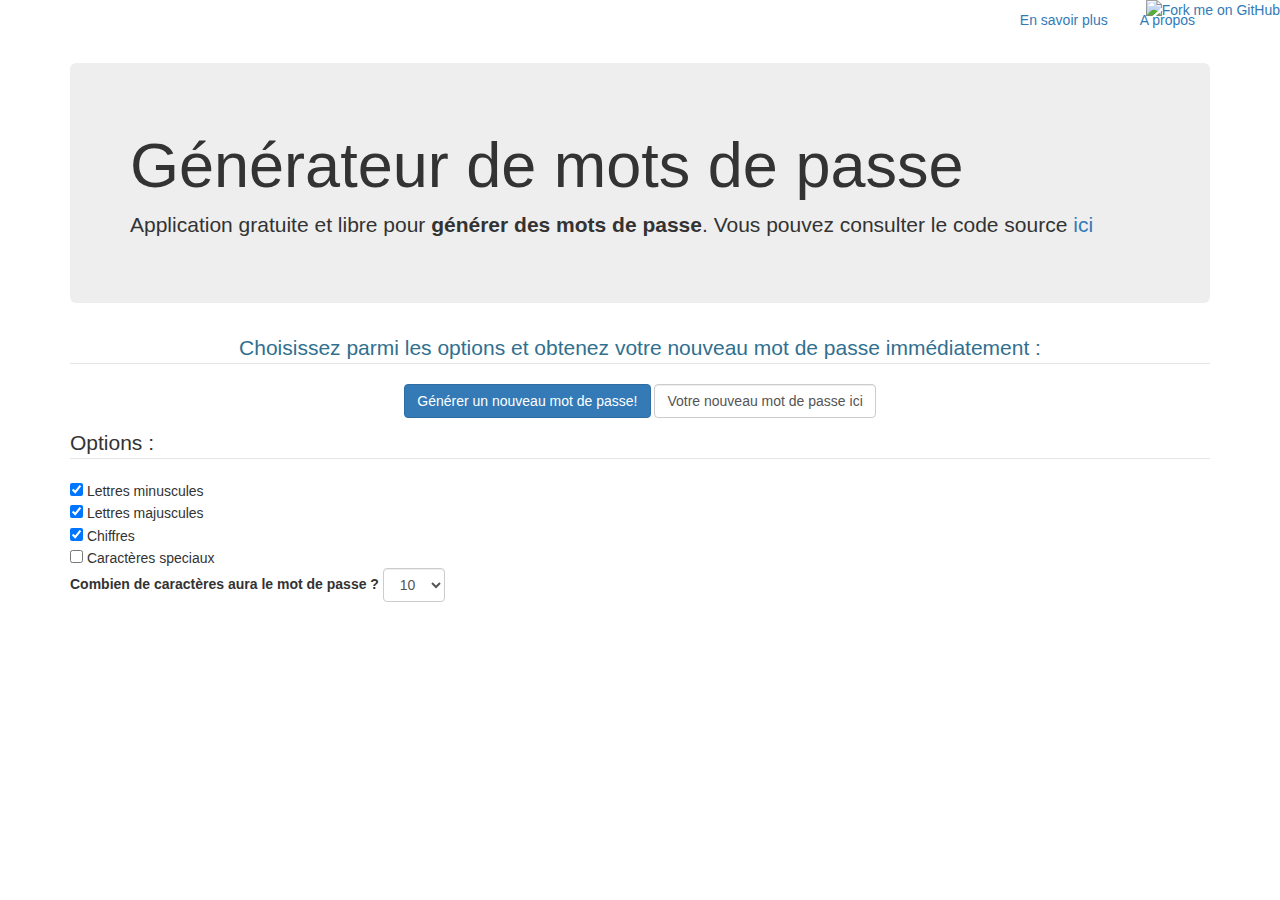
==== index.html @ 73ba018c "Modification de la fonction d'affichage" ====
<!DOCTYPE html>
<html lang="fr">
<head>
  <meta charset="utf-8">
  <meta http-equiv="X-UA-Compatible" content="IE=edge">
  <meta name="viewport" content="width=device-width, initial-scale=1">
  <title>Générateur de mots de passe | Password generator</title>
  <meta name="description" content="Générateur de mots de passe - password generator - Application pour générer simplement des nouveaux mots de passe.">

  <!-- Bootstrap CSS -->
  <link rel="stylesheet" href="https://maxcdn.bootstrapcdn.com/bootstrap/3.3.5/css/bootstrap.min.css">
  <!-- Optional theme -->
  <link rel="stylesheet" href="https://maxcdn.bootstrapcdn.com/bootstrap/3.3.5/css/bootstrap-theme.min.css">
  <!-- Custom style -->
  <link rel="stylesheet" type="text/css" href="css/style.css">


  <!-- HTML5 shim and Respond.js for IE8 support of HTML5 elements and media queries -->
  <!-- WARNING: Respond.js doesn't work if you view the page via file:// -->
  <!--[if lt IE 9]>
    <script src="https://oss.maxcdn.com/html5shiv/3.7.2/html5shiv.min.js"></script>
    <script src="https://oss.maxcdn.com/respond/1.4.2/respond.min.js"></script>
  <![endif]-->
</head>
<body>

  <!-- Lien vers le dépôt Github -->
  <a href="https://github.com/chrixtophe/monmotdepasse"><img style="position: absolute; top: 0; right: 0; border: 0;" src="https://camo.githubusercontent.com/652c5b9acfaddf3a9c326fa6bde407b87f7be0f4/68747470733a2f2f73332e616d617a6f6e6177732e636f6d2f6769746875622f726962626f6e732f666f726b6d655f72696768745f6f72616e67655f6666373630302e706e67" alt="Fork me on GitHub" data-canonical-src="https://s3.amazonaws.com/github/ribbons/forkme_right_orange_ff7600.png"></a>

  <div class="container">

    <div class="header clearfix">
      <nav>
        <ul class="nav nav-pills pull-right">
            <li role="presentation"><a href="#securite" role="button" data-toggle="modal">En savoir plus</a></li>
            <li role="presentation"><a href="#about" role="button" data-toggle="modal">A propos</a></li>
        </ul>
      </nav>
      <h2 class="text-muted invisible">Mon mot de passe</h2>
    </div>

    <div class="jumbotron">
      <h1>Générateur de mots de passe</h1>
      <p class="lead">Application gratuite et libre pour <strong>générer des mots de passe</strong>. Vous pouvez consulter le code source <a href="https://github.com/chrixtophe/monmotdepasse" title="code source de l'application">ici</a></p>
    </div>

    <form method="#" action="#" class="form-inline" onsubmit="return false;">

      <fieldset>
          <legend class="text-info text-center">Choisissez parmi les options et obtenez votre nouveau mot de passe immédiatement :</legend>
          <div class="text-center text-warning password-container">
              <button type="submit" class="btn btn-primary" name="generate" onclick="checkForm()">G&eacute;n&eacute;rer un nouveau mot de passe!</button>
              <!-- <input type="text" class="form-control" id="motDePasse" placeholder="Votre nouveau mot de passe"> -->
              <div class="form-control" id="motDePasse">Votre nouveau mot de passe ici</div>
              <p class="text-success" id="displayResult"></p>
          </div>
      </fieldset>

      <fieldset>
          <legend>Options :</legend>
          <div class="checkbox"><label for="minuscules" ><input type="checkbox" name="minuscules" id="minuscules" checked="checked" />&nbsp;Lettres minuscules</label></div><br />
          <div class="checkbox"><label for="majuscules" ><input type="checkbox" name="majuscules" id="majuscules" checked="checked" />&nbsp;Lettres majuscules</label></div><br />
          <div class="checkbox"><label for="chiffres" ><input type="checkbox" name="chiffres" id="chiffres" checked="checked" />&nbsp;Chiffres</label></div><br />
          <div class="checkbox"><label for="caracteresspeciaux" ><input type="checkbox" name="caracteresspeciaux" id="caracteresspeciaux" />&nbsp;Caract&egrave;res speciaux</label></div><br />

          <label for="longueur" >Combien de caract&egrave;res aura le mot de passe ?</label>
          <select name="longueur" class="form-control" id="nombreDeCaracteres">
              <option value="3">3</option>
              <option value="4">4</option>
              <option value="5">5</option>
              <option value="6">6</option>
              <option value="7">7</option>
              <option value="8">8</option>
              <option value="9">9</option>
              <option value="10" selected="selected">10</option>
              <option value="11">11</option>
              <option value="12">12</option>
              <option value="13">13</option>
              <option value="14">14</option>
              <option value="15">15</option>
          </select>
      </fieldset>

    </form>

    <section id="securite" class="modal fade" id="myModal" tabindex="-1" role="dialog" aria-labelledby="myModalLabel">
      <div class="modal-dialog" role="document">
          <div class="modal-content">
            <div class="modal-header">
                <h2>L'importance du mot de passe dans la sécurité sur internet</h2>
            </div>
            <article class="modal-body">
                <p>Un mot de passe vous est demandé chaque jour sur chacun des sites internet ou vous possédez un compte.
                    Que ce soit sur facebook, google, msn, yahoo... Vous avez besoin d'un mot de passe.
                    La règle d'or sur internet est de changer ses mots passe régulièrement. Pensez également à ne pas choisir
                    un mot de passe trop court ou trop évident (comme votre nom, votre prénom ou le nom de votre ville...)</p>

                <p>Un bon mot de passe doit mélanger des chiffres et des lettres. Certains pirates utilisent des scripts ou des
                    logiciels pour essayer d'entrer sur vos comptes. En premier lieu les mots de passe courts ou les mots
                    courants sont ciblés. Donc pensez à choisir un nouveau mot de passe qui comporte une dizaine de caractères
                    alphanumériques.</p>

                <p>Chaque compte sur chaque site internet devrait avoir son propre mot de passe. Imaginez qu'un petit malin
                    trouve votre mot de passe unique, qui se trouve être le nom de votre animal préféré. Il prendrait ainsi
                    possession de toute votre vie numérique! Une pratique consiste à créer un mot de passe pour les sites
                    sensibles, un autre pour les sites courants mais qui contiennet des données importantes, et un autre pour
                    les sites moins importants.</p>

                <p>Enfin, ne stockez pas votre mot de passe en ligne!! Evitez d'enregistrer un mot de passe en ligne s'il n'est
                    pas crypté. N'enregistrez pas non plus vos mots de passe sur un ordinateur partagé!</p>

                <p>Pour aller plus loin je vous propose un très bon <a href="https://www.google.com/intl/fr/goodtoknow/online-safety/passwords/" rel="nofollow">article de google</a> sur la sécurité en ligne et ce qu'il faut
                    savoir sur les mots de passe.
                    Egalement <a href="http://www.securite-informatique.gouv.fr/autoformations/motdepasse/co/Mots_de_Passe.html" rel="nofollow">un dossier plus général</a> sur la sécurité informatique par le gouvernement français.
                    Et finalement un excellent article de <a href="http://www.slate.fr/story/8729/un-mot-de-passe-inviolable-en-cinq-minutes-maj" rel="nofollow">Slate.fr</a> sur le sujet, je vous conseil de le lire attentivement.
                </p>
            </article>
            <div class="modal-footer">
              <button type="button" class="btn btn-default" data-dismiss="modal">Close</button>
            </div>
          </div>
        </div>
    </section>

    <section id="about" class="modal fade" id="myModal" tabindex="-1" role="dialog" aria-labelledby="myModalLabel">
      <div class="modal-dialog" role="document">
          <div class="modal-content">
            <div class="modal-header">
                <h2>A propos du générateur de mots de passe</h2>
            </div>
            <article class="modal-body">
                <p>Le générateur de mots de passe vous permet de changer rapidement vos <strong>mots de passe</strong> lorsque vous êtes à court
                  d'inspiration et que vous avez oublié vos logins pour la énième fois!! :). C'est comme ça que je l'ai conçut.

                <p>Je dois quotidiennement me rappeler de plusieurs mots de passe, et je dois en générer des nouveaux régulièrement.
                  J'ai pensé que je n'étais surement pas le seul dans ce cas. Qui ne s'est pas retrouvé démuni au moment de choisir
                  un mot de passe sur site ou on vous demande 10 caractères, avec des chiffres, des lettres, puis des majuscules...?
                  Bref, choisir un nouveau mot de passe peut devenir un vrai calvaire sur lequel on déteste perdre du temps.</p>

                <p>J'espère que le <strong>générateur de mots de passe</strong> vous sera utile. Si vous avez des questions ou des commentaires,
                  n'hésitez pas en m'en faire part, <a href="http://christophebaldy.net/" >contactez-moi</a></p>

                <p>Ce site ne récupère aucune données personnelles. Un outils Google Analytics mesure la fréquentation de façon anonyme.</p>
            </article>
            <div class="modal-footer">
              <button type="button" class="btn btn-default" data-dismiss="modal">Close</button>
            </div>
          </div>
        </div>
    </section>

  </div><!-- .container -->

  <!-- jQuery -->
  <script src="https://code.jquery.com/jquery-2.1.4.min.js" type="text/javascript"></script>
  <!-- Latest compiled and minified JavaScript for Bootstrap -->
  <script src="https://maxcdn.bootstrapcdn.com/bootstrap/3.3.5/js/bootstrap.min.js" type="text/javascript"></script>
  <!-- Application -->
  <script src="js/app.js" type="text/javascript"></script>
  <!-- Google Analytics -->
  <script type="text/javascript">

      var _gaq = _gaq || [];
      _gaq.push(['_setAccount', 'UA-37626474-1']);
      _gaq.push(['_setDomainName', 'monmotdepasse.net']);
      _gaq.push(['_setAllowLinker', true]);
      _gaq.push(['_trackPageview']);

      (function() {
          var ga = document.createElement('script'); ga.type = 'text/javascript'; ga.async = true;
          ga.src = ('https:' == document.location.protocol ? 'https://ssl' : 'http://www') + '.google-analytics.com/ga.js';
          var s = document.getElementsByTagName('script')[0]; s.parentNode.insertBefore(ga, s);
      })();

  </script>
</body>
</html>
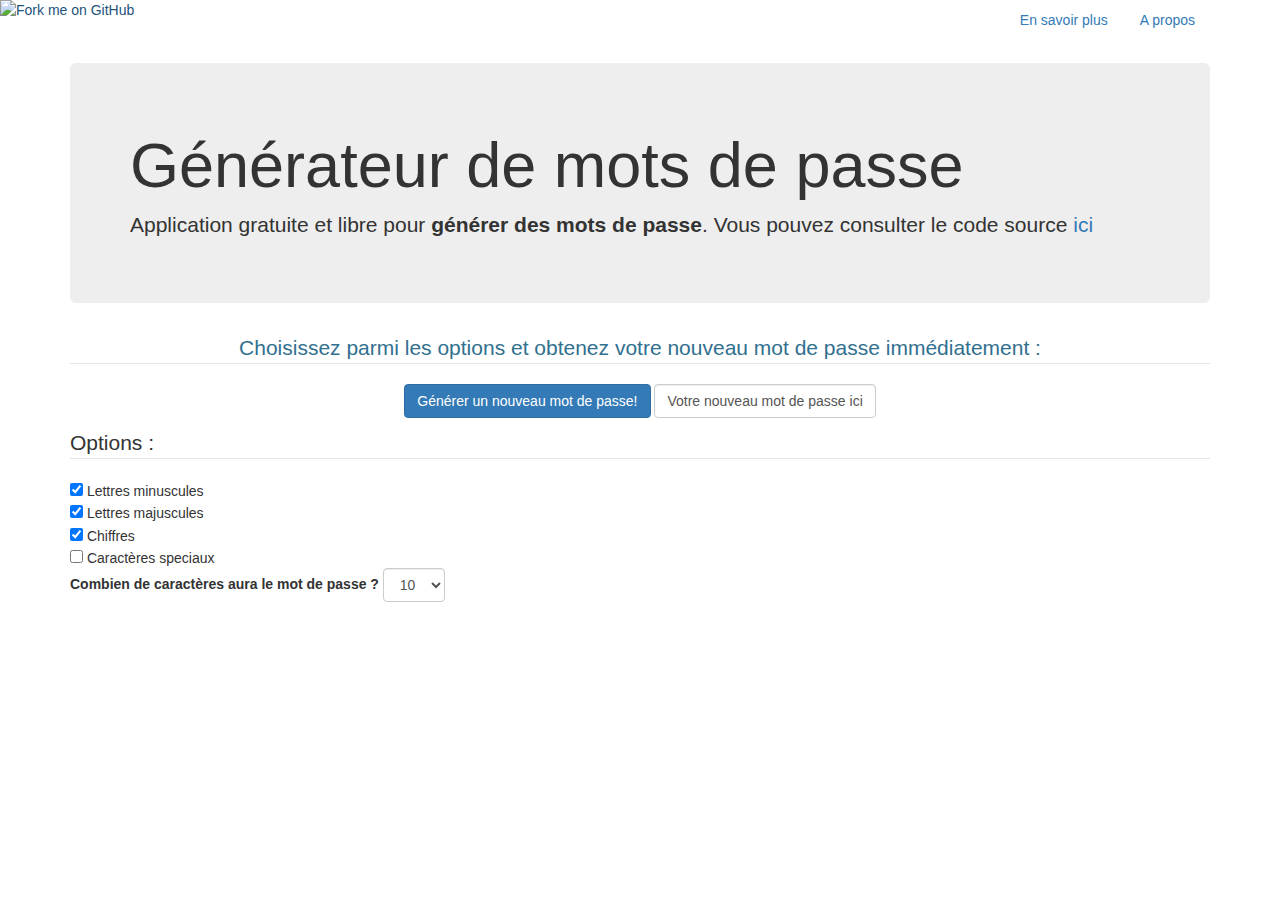
==== commit faa1a4d0: "Vérification du formulaire et messages d'avertissement" ====
--- a/index.html
+++ b/index.html
@@ -25,7 +25,7 @@
 <body>
 
   <!-- Lien vers le dépôt Github -->
-  <a href="https://github.com/chrixtophe/monmotdepasse"><img style="position: absolute; top: 0; right: 0; border: 0;" src="https://camo.githubusercontent.com/652c5b9acfaddf3a9c326fa6bde407b87f7be0f4/68747470733a2f2f73332e616d617a6f6e6177732e636f6d2f6769746875622f726962626f6e732f666f726b6d655f72696768745f6f72616e67655f6666373630302e706e67" alt="Fork me on GitHub" data-canonical-src="https://s3.amazonaws.com/github/ribbons/forkme_right_orange_ff7600.png"></a>
+  <a href="https://github.com/chrixtophe/monmotdepasse"><img style="position: absolute; top: 0; left: 0; border: 0;" src="https://camo.githubusercontent.com/8b6b8ccc6da3aa5722903da7b58eb5ab1081adee/68747470733a2f2f73332e616d617a6f6e6177732e636f6d2f6769746875622f726962626f6e732f666f726b6d655f6c6566745f6f72616e67655f6666373630302e706e67" alt="Fork me on GitHub" data-canonical-src="https://s3.amazonaws.com/github/ribbons/forkme_left_orange_ff7600.png"></a>
 
   <div class="container">
 
@@ -52,7 +52,7 @@
               <button type="submit" class="btn btn-primary" name="generate" onclick="checkForm()">G&eacute;n&eacute;rer un nouveau mot de passe!</button>
               <!-- <input type="text" class="form-control" id="motDePasse" placeholder="Votre nouveau mot de passe"> -->
               <div class="form-control" id="motDePasse">Votre nouveau mot de passe ici</div>
-              <p class="text-success" id="displayResult"></p>
+              <p id="information"></p>
           </div>
       </fieldset>
 
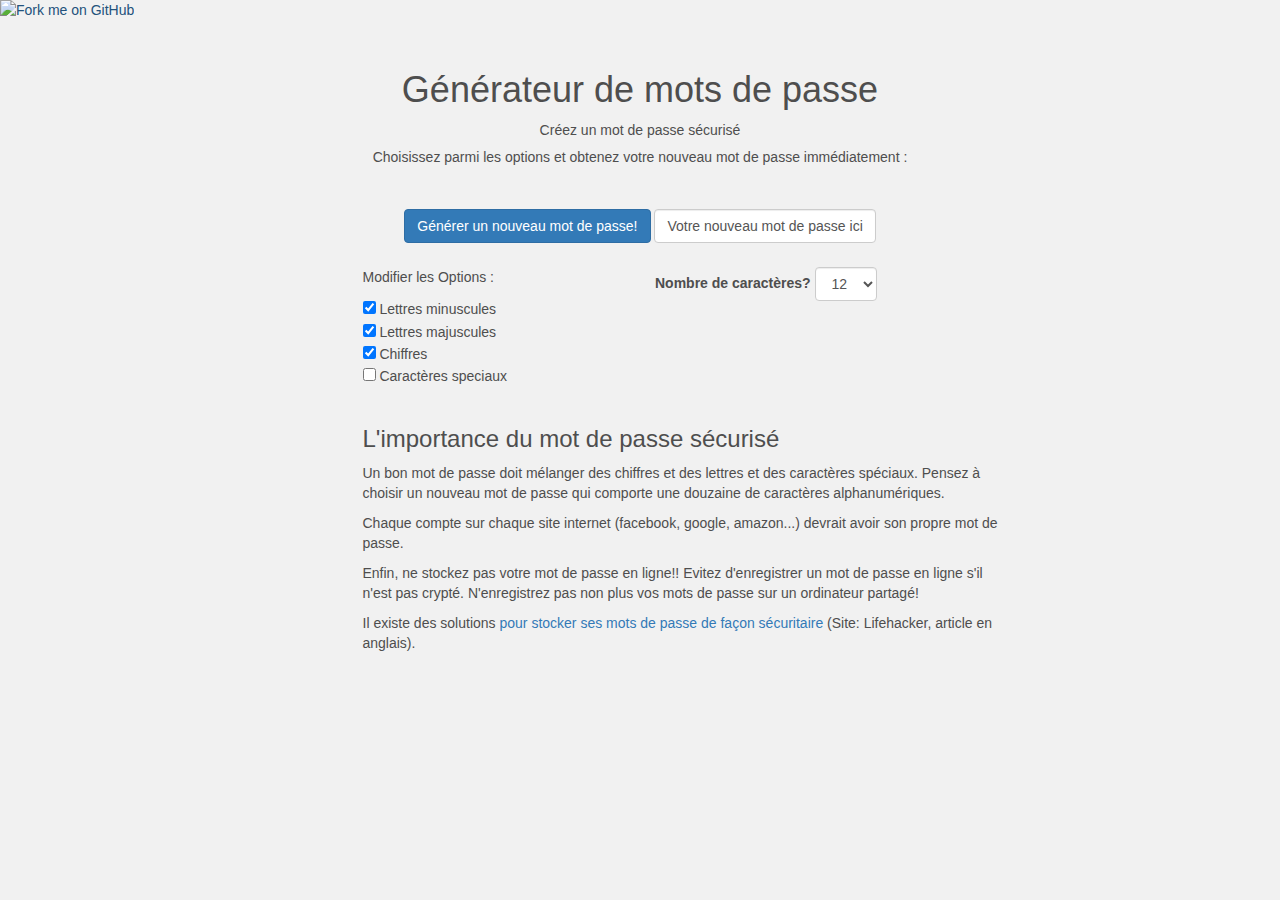
==== commit e56d2dca: "mise à jour html et méttoyage" ====
--- a/index.html
+++ b/index.html
@@ -1,177 +1,109 @@
-<!DOCTYPE html>
-<html lang="fr">
-<head>
-  <meta charset="utf-8">
-  <meta http-equiv="X-UA-Compatible" content="IE=edge">
-  <meta name="viewport" content="width=device-width, initial-scale=1">
-  <title>Générateur de mots de passe | Password generator</title>
-  <meta name="description" content="Générateur de mots de passe - password generator - Application pour générer simplement des nouveaux mots de passe.">
+<!doctype html>
+<!--[if lt IE 7]>      <html class="no-js lt-ie9 lt-ie8 lt-ie7" lang="fr_CA"> <![endif]-->
+<!--[if IE 7]>         <html class="no-js lt-ie9 lt-ie8" lang="fr_CA"> <![endif]-->
+<!--[if IE 8]>         <html class="no-js lt-ie9" lang="fr_CA"> <![endif]-->
+<!--[if gt IE 8]><!--> <html class="no-js" lang="fr_CA"> <!--<![endif]-->
+    <head>
+        <meta charset="utf-8">
+        <meta http-equiv="X-UA-Compatible" content="IE=edge,chrome=1">
+        <title>Générateur de mots de passe</title>
+        <meta name="description" content="Générateur de mots de passe sécurisés en ligne et gratuit, qui génère des mots de passe forts" >
+        <meta name="keywords" content="générateur mot de passe, générateur de mot de passe, generateur mot de passe, mot de passe, mots de passe, generateur de mot de passe, mot de passe sécurisé" >
+        <meta name="viewport" content="width=device-width, initial-scale=1">
+        <link rel="apple-touch-icon" href="apple-touch-icon.png">
 
-  <!-- Bootstrap CSS -->
-  <link rel="stylesheet" href="https://maxcdn.bootstrapcdn.com/bootstrap/3.3.5/css/bootstrap.min.css">
-  <!-- Optional theme -->
-  <link rel="stylesheet" href="https://maxcdn.bootstrapcdn.com/bootstrap/3.3.5/css/bootstrap-theme.min.css">
-  <!-- Custom style -->
-  <link rel="stylesheet" type="text/css" href="css/style.css">
+        <link rel="stylesheet" href="css/bootstrap.min.css">
+        <link rel="stylesheet" href="css/main.css">
 
+        <script src="js/vendor/modernizr-2.8.3-respond-1.4.2.min.js"></script>
+    </head>
+    <body>
+        <!--[if lt IE 8]>
+            <p class="browserupgrade">You are using an <strong>outdated</strong> browser. Please <a href="http://browsehappy.com/">upgrade your browser</a> to improve your experience.</p>
+        <![endif]-->
 
-  <!-- HTML5 shim and Respond.js for IE8 support of HTML5 elements and media queries -->
-  <!-- WARNING: Respond.js doesn't work if you view the page via file:// -->
-  <!--[if lt IE 9]>
-    <script src="https://oss.maxcdn.com/html5shiv/3.7.2/html5shiv.min.js"></script>
-    <script src="https://oss.maxcdn.com/respond/1.4.2/respond.min.js"></script>
-  <![endif]-->
-</head>
-<body>
+        <!-- Lien vers le dépôt Github -->
+        <a href="https://github.com/chrixtophe/monmotdepasse"><img style="position: absolute; top: 0; left: 0; border: 0;" src="https://camo.githubusercontent.com/8b6b8ccc6da3aa5722903da7b58eb5ab1081adee/68747470733a2f2f73332e616d617a6f6e6177732e636f6d2f6769746875622f726962626f6e732f666f726b6d655f6c6566745f6f72616e67655f6666373630302e706e67" alt="Fork me on GitHub" data-canonical-src="https://s3.amazonaws.com/github/ribbons/forkme_left_orange_ff7600.png"></a>
 
-  <!-- Lien vers le dépôt Github -->
-  <a href="https://github.com/chrixtophe/monmotdepasse"><img style="position: absolute; top: 0; left: 0; border: 0;" src="https://camo.githubusercontent.com/8b6b8ccc6da3aa5722903da7b58eb5ab1081adee/68747470733a2f2f73332e616d617a6f6e6177732e636f6d2f6769746875622f726962626f6e732f666f726b6d655f6c6566745f6f72616e67655f6666373630302e706e67" alt="Fork me on GitHub" data-canonical-src="https://s3.amazonaws.com/github/ribbons/forkme_left_orange_ff7600.png"></a>
+        <div class="container">
+            <div class="row">
+                <div class="col-xs-12">
+                    <h1 class="text-center">Générateur de mots de passe</h1>
+                    <p class="text-center">Créez un mot de passe sécurisé</p>
+                    <h5 class="text-center">Choisissez parmi les options et obtenez votre nouveau mot de passe immédiatement :</h5>
+                </div>
 
-  <div class="container">
+                <div class="col-xs-12">
+                    <form method="post" action="#" class="form-inline" id="userForm">
+                        <div class="row">
+                            <div class="col-xs-12">
+                                <div class="text-center text-warning password-container" id="centerPanel">
+                                    <button type="submit" class="btn btn-primary" name="generate">G&eacute;n&eacute;rer un nouveau mot de passe!</button>
+                                    <div class="form-control" id="motDePasse">Votre nouveau mot de passe ici</div>
+                                    <p id="information"></p>
+                                </div>
+                            </div>
 
-    <div class="header clearfix">
-      <nav>
-        <ul class="nav nav-pills pull-right">
-            <li role="presentation"><a href="#securite" role="button" data-toggle="modal">En savoir plus</a></li>
-            <li role="presentation"><a href="#about" role="button" data-toggle="modal">A propos</a></li>
-        </ul>
-      </nav>
-      <h2 class="text-muted invisible">Mon mot de passe</h2>
-    </div>
+                            <div class="col-sm-3 col-sm-offset-2 col-lg3 col-lg-offset-3">
+                                <p>Modifier les Options :</p>
+                                <div class="checkbox"><label for="minuscules" ><input type="checkbox" name="minuscules" id="minuscules" checked="checked" />&nbsp;Lettres minuscules</label></div><br />
+                                <div class="checkbox"><label for="majuscules" ><input type="checkbox" name="majuscules" id="majuscules" checked="checked" />&nbsp;Lettres majuscules</label></div><br />
+                                <div class="checkbox"><label for="chiffres" ><input type="checkbox" name="chiffres" id="chiffres" checked="checked" />&nbsp;Chiffres</label></div><br />
+                                <div class="checkbox"><label for="caracteresspeciaux" ><input type="checkbox" name="caracteresspeciaux" id="caracteresspeciaux" />&nbsp;Caract&egrave;res speciaux</label></div><br />
+                            </div>
+                            <div class="col-sm-4 col-sm-offset-1 col-lg-offset-0">
+                                <label for="longueur" >Nombre de caractères?</label>
+                                <select name="longueur" class="form-control" id="nombreDeCaracteres">
+                                  <option value="3">3</option>
+                                  <option value="4">4</option>
+                                  <option value="5">5</option>
+                                  <option value="6">6</option>
+                                  <option value="7">7</option>
+                                  <option value="8">8</option>
+                                  <option value="9">9</option>
+                                  <option value="10">10</option>
+                                  <option value="11">11</option>
+                                  <option value="12" selected="selected">12</option>
+                                  <option value="13">13</option>
+                                  <option value="14">14</option>
+                                  <option value="15">15</option>
+                                </select>
+                            </div>
+                        </div>
+                    </form>
+                </div>
+            </div>
 
-    <div class="jumbotron">
-      <h1>Générateur de mots de passe</h1>
-      <p class="lead">Application gratuite et libre pour <strong>générer des mots de passe</strong>. Vous pouvez consulter le code source <a href="https://github.com/chrixtophe/monmotdepasse" title="code source de l'application">ici</a></p>
-    </div>
+            <div class="row">
+                <div class="col-xs-12 col-sm-9 col-sm-offset-2 col-md-7 col-md-offset-3">
+                    <section id="securite">
+                        <h3>L'importance du mot de passe sécurisé</h3>
+                        <article>
+                            <p>Un bon mot de passe doit mélanger des chiffres et des lettres et des caractères spéciaux.
+                                Pensez à choisir un nouveau mot de passe qui comporte une douzaine de caractères alphanumériques.</p>
 
-    <form method="#" action="#" class="form-inline" onsubmit="return false;">
+                            <p>Chaque compte sur chaque site internet (facebook, google, amazon...) devrait avoir son propre mot de passe.</p>
 
-      <fieldset>
-          <legend class="text-info text-center">Choisissez parmi les options et obtenez votre nouveau mot de passe immédiatement :</legend>
-          <div class="text-center text-warning password-container">
-              <button type="submit" class="btn btn-primary" name="generate" onclick="checkForm()">G&eacute;n&eacute;rer un nouveau mot de passe!</button>
-              <!-- <input type="text" class="form-control" id="motDePasse" placeholder="Votre nouveau mot de passe"> -->
-              <div class="form-control" id="motDePasse">Votre nouveau mot de passe ici</div>
-              <p id="information"></p>
-          </div>
-      </fieldset>
+                            <p>Enfin, ne stockez pas votre mot de passe en ligne!! Evitez d'enregistrer un mot de passe en ligne s'il n'est
+                                pas crypté. N'enregistrez pas non plus vos mots de passe sur un ordinateur partagé!</p>
 
-      <fieldset>
-          <legend>Options :</legend>
-          <div class="checkbox"><label for="minuscules" ><input type="checkbox" name="minuscules" id="minuscules" checked="checked" />&nbsp;Lettres minuscules</label></div><br />
-          <div class="checkbox"><label for="majuscules" ><input type="checkbox" name="majuscules" id="majuscules" checked="checked" />&nbsp;Lettres majuscules</label></div><br />
-          <div class="checkbox"><label for="chiffres" ><input type="checkbox" name="chiffres" id="chiffres" checked="checked" />&nbsp;Chiffres</label></div><br />
-          <div class="checkbox"><label for="caracteresspeciaux" ><input type="checkbox" name="caracteresspeciaux" id="caracteresspeciaux" />&nbsp;Caract&egrave;res speciaux</label></div><br />
+                            <p>Il existe des solutions <a href="http://lifehacker.com/5529133/five-best-password-managers" title="Les 5 meilleurs gestionnaires de mot de passe">pour stocker ses mots de passe de façon sécuritaire</a> (Site: Lifehacker, article en anglais).</p>
+                        </article>
+                    </section>
+                </div>
+            </div>
+        </div><!-- .container -->
 
-          <label for="longueur" >Combien de caract&egrave;res aura le mot de passe ?</label>
-          <select name="longueur" class="form-control" id="nombreDeCaracteres">
-              <option value="3">3</option>
-              <option value="4">4</option>
-              <option value="5">5</option>
-              <option value="6">6</option>
-              <option value="7">7</option>
-              <option value="8">8</option>
-              <option value="9">9</option>
-              <option value="10" selected="selected">10</option>
-              <option value="11">11</option>
-              <option value="12">12</option>
-              <option value="13">13</option>
-              <option value="14">14</option>
-              <option value="15">15</option>
-          </select>
-      </fieldset>
+        <script src="js/app.js"></script>
 
-    </form>
-
-    <section id="securite" class="modal fade" id="myModal" tabindex="-1" role="dialog" aria-labelledby="myModalLabel">
-      <div class="modal-dialog" role="document">
-          <div class="modal-content">
-            <div class="modal-header">
-                <h2>L'importance du mot de passe dans la sécurité sur internet</h2>
-            </div>
-            <article class="modal-body">
-                <p>Un mot de passe vous est demandé chaque jour sur chacun des sites internet ou vous possédez un compte.
-                    Que ce soit sur facebook, google, msn, yahoo... Vous avez besoin d'un mot de passe.
-                    La règle d'or sur internet est de changer ses mots passe régulièrement. Pensez également à ne pas choisir
-                    un mot de passe trop court ou trop évident (comme votre nom, votre prénom ou le nom de votre ville...)</p>
-
-                <p>Un bon mot de passe doit mélanger des chiffres et des lettres. Certains pirates utilisent des scripts ou des
-                    logiciels pour essayer d'entrer sur vos comptes. En premier lieu les mots de passe courts ou les mots
-                    courants sont ciblés. Donc pensez à choisir un nouveau mot de passe qui comporte une dizaine de caractères
-                    alphanumériques.</p>
-
-                <p>Chaque compte sur chaque site internet devrait avoir son propre mot de passe. Imaginez qu'un petit malin
-                    trouve votre mot de passe unique, qui se trouve être le nom de votre animal préféré. Il prendrait ainsi
-                    possession de toute votre vie numérique! Une pratique consiste à créer un mot de passe pour les sites
-                    sensibles, un autre pour les sites courants mais qui contiennet des données importantes, et un autre pour
-                    les sites moins importants.</p>
-
-                <p>Enfin, ne stockez pas votre mot de passe en ligne!! Evitez d'enregistrer un mot de passe en ligne s'il n'est
-                    pas crypté. N'enregistrez pas non plus vos mots de passe sur un ordinateur partagé!</p>
-
-                <p>Pour aller plus loin je vous propose un très bon <a href="https://www.google.com/intl/fr/goodtoknow/online-safety/passwords/" rel="nofollow">article de google</a> sur la sécurité en ligne et ce qu'il faut
-                    savoir sur les mots de passe.
-                    Egalement <a href="http://www.securite-informatique.gouv.fr/autoformations/motdepasse/co/Mots_de_Passe.html" rel="nofollow">un dossier plus général</a> sur la sécurité informatique par le gouvernement français.
-                    Et finalement un excellent article de <a href="http://www.slate.fr/story/8729/un-mot-de-passe-inviolable-en-cinq-minutes-maj" rel="nofollow">Slate.fr</a> sur le sujet, je vous conseil de le lire attentivement.
-                </p>
-            </article>
-            <div class="modal-footer">
-              <button type="button" class="btn btn-default" data-dismiss="modal">Close</button>
-            </div>
-          </div>
-        </div>
-    </section>
-
-    <section id="about" class="modal fade" id="myModal" tabindex="-1" role="dialog" aria-labelledby="myModalLabel">
-      <div class="modal-dialog" role="document">
-          <div class="modal-content">
-            <div class="modal-header">
-                <h2>A propos du générateur de mots de passe</h2>
-            </div>
-            <article class="modal-body">
-                <p>Le générateur de mots de passe vous permet de changer rapidement vos <strong>mots de passe</strong> lorsque vous êtes à court
-                  d'inspiration et que vous avez oublié vos logins pour la énième fois!! :). C'est comme ça que je l'ai conçut.
-
-                <p>Je dois quotidiennement me rappeler de plusieurs mots de passe, et je dois en générer des nouveaux régulièrement.
-                  J'ai pensé que je n'étais surement pas le seul dans ce cas. Qui ne s'est pas retrouvé démuni au moment de choisir
-                  un mot de passe sur site ou on vous demande 10 caractères, avec des chiffres, des lettres, puis des majuscules...?
-                  Bref, choisir un nouveau mot de passe peut devenir un vrai calvaire sur lequel on déteste perdre du temps.</p>
-
-                <p>J'espère que le <strong>générateur de mots de passe</strong> vous sera utile. Si vous avez des questions ou des commentaires,
-                  n'hésitez pas en m'en faire part, <a href="http://christophebaldy.net/" >contactez-moi</a></p>
-
-                <p>Ce site ne récupère aucune données personnelles. Un outils Google Analytics mesure la fréquentation de façon anonyme.</p>
-            </article>
-            <div class="modal-footer">
-              <button type="button" class="btn btn-default" data-dismiss="modal">Close</button>
-            </div>
-          </div>
-        </div>
-    </section>
-
-  </div><!-- .container -->
-
-  <!-- jQuery -->
-  <script src="https://code.jquery.com/jquery-2.1.4.min.js" type="text/javascript"></script>
-  <!-- Latest compiled and minified JavaScript for Bootstrap -->
-  <script src="https://maxcdn.bootstrapcdn.com/bootstrap/3.3.5/js/bootstrap.min.js" type="text/javascript"></script>
-  <!-- Application -->
-  <script src="js/app.js" type="text/javascript"></script>
-  <!-- Google Analytics -->
-  <script type="text/javascript">
-
-      var _gaq = _gaq || [];
-      _gaq.push(['_setAccount', 'UA-37626474-1']);
-      _gaq.push(['_setDomainName', 'monmotdepasse.net']);
-      _gaq.push(['_setAllowLinker', true]);
-      _gaq.push(['_trackPageview']);
-
-      (function() {
-          var ga = document.createElement('script'); ga.type = 'text/javascript'; ga.async = true;
-          ga.src = ('https:' == document.location.protocol ? 'https://ssl' : 'http://www') + '.google-analytics.com/ga.js';
-          var s = document.getElementsByTagName('script')[0]; s.parentNode.insertBefore(ga, s);
-      })();
-
-  </script>
-</body>
-</html>+        <!-- Google Analytics -->
+        <script>
+            (function(b,o,i,l,e,r){b.GoogleAnalyticsObject=l;b[l]||(b[l]=
+            function(){(b[l].q=b[l].q||[]).push(arguments)});b[l].l=+new Date;
+            e=o.createElement(i);r=o.getElementsByTagName(i)[0];
+            e.src='//www.google-analytics.com/analytics.js';
+            r.parentNode.insertBefore(e,r)}(window,document,'script','ga'));
+            ga('create','UA-54743367-3','auto');ga('send','pageview');
+        </script>
+    </body>
+</html>
--- a/css/main.css
+++ b/css/main.css
@@ -0,0 +1,48 @@
+
+
+/* ==========================================================================
+   Author's custom styles
+   ========================================================================== */
+
+body {
+    padding-top: 50px;
+    padding-bottom: 20px;
+    font-family: "Arial", sans-serif;
+    color: #4E4E4E;
+    background-color: #f1f1f1;
+}
+
+div.form-control {
+    display: inline-block;
+    max-width: 252px;
+    margin: 1em auto;
+}
+.checkbox {
+    margin: 0;
+}
+
+@media (min-width: 768px) {
+    div#motdepasse.form-control {
+        max-width: 252px;
+    }
+    .row + .row,
+    .col-xs-12 + .col-xs-12 {
+        margin-top: 20px;
+    }
+}
+
+
+
+
+
+
+
+
+
+
+
+
+
+
+
+
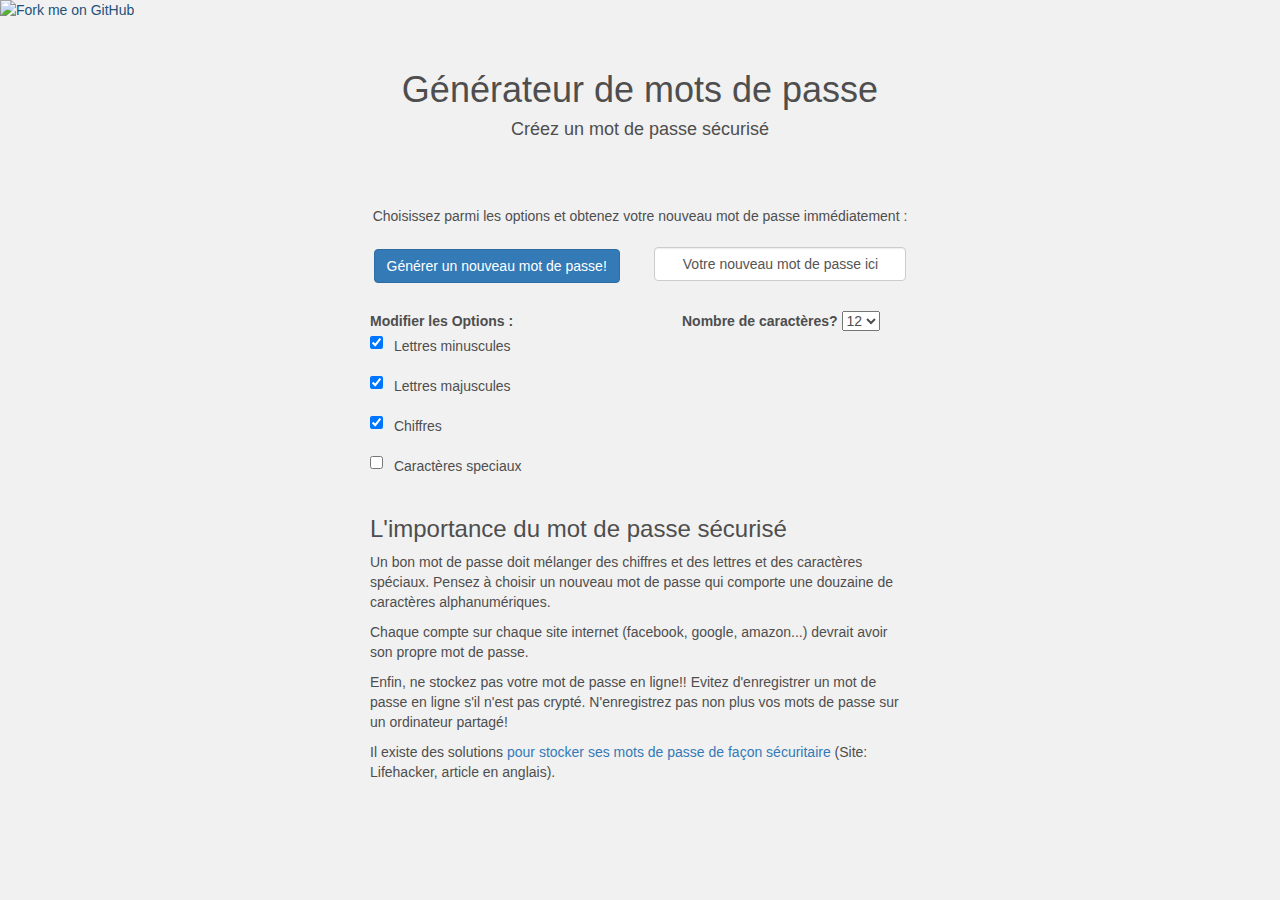
==== commit 3d3a4fc7: "nettoyage du css, ajout des medias queries" ====
--- a/index.html
+++ b/index.html
@@ -10,9 +10,10 @@
         <meta name="description" content="Générateur de mots de passe sécurisés en ligne et gratuit, qui génère des mots de passe forts" >
         <meta name="keywords" content="générateur mot de passe, générateur de mot de passe, generateur mot de passe, mot de passe, mots de passe, generateur de mot de passe, mot de passe sécurisé" >
         <meta name="viewport" content="width=device-width, initial-scale=1">
+
         <link rel="apple-touch-icon" href="apple-touch-icon.png">
+        <link rel="stylesheet" href="css/bootstrap.min.css">
 
-        <link rel="stylesheet" href="css/bootstrap.min.css">
         <link rel="stylesheet" href="css/main.css">
 
         <script src="js/vendor/modernizr-2.8.3-respond-1.4.2.min.js"></script>
@@ -29,44 +30,42 @@
             <div class="row">
                 <div class="col-xs-12">
                     <h1 class="text-center">Générateur de mots de passe</h1>
-                    <p class="text-center">Créez un mot de passe sécurisé</p>
-                    <h5 class="text-center">Choisissez parmi les options et obtenez votre nouveau mot de passe immédiatement :</h5>
+                    <h4 class="text-center">Créez un mot de passe sécurisé</h4>
                 </div>
 
                 <div class="col-xs-12">
-                    <form method="post" action="#" class="form-inline" id="userForm">
-                        <div class="row">
-                            <div class="col-xs-12">
-                                <div class="text-center text-warning password-container" id="centerPanel">
-                                    <button type="submit" class="btn btn-primary" name="generate">G&eacute;n&eacute;rer un nouveau mot de passe!</button>
-                                    <div class="form-control" id="motDePasse">Votre nouveau mot de passe ici</div>
-                                    <p id="information"></p>
-                                </div>
+                    <h5 class="text-center">Choisissez parmi les options et obtenez votre nouveau mot de passe immédiatement :</h5>
+                    <form id="userForm">
+                        <div class="text-warning password-container">
+                            <button type="submit" role="button" id="submit" class="btn btn-primary" form="userForm" name="generate">G&eacute;n&eacute;rer un nouveau mot de passe!</button>
+                            <div class="form-control" id="motDePasse">Votre nouveau mot de passe ici</div>
+                            <p id="information" class="text-center"></p>
+                        </div>
+
+                        <div class="options">
+                            <div class="options_check">
+                                <label>Modifier les Options :</label>
+                                <div class="checkbox"><label for="minuscules"><input type="checkbox" name="minuscules" id="minuscules" checked="checked" />&nbsp;Lettres minuscules</label></div><br />
+                                <div class="checkbox"><label for="majuscules"><input type="checkbox" name="majuscules" id="majuscules" checked="checked" />&nbsp;Lettres majuscules</label></div><br />
+                                <div class="checkbox"><label for="chiffres"><input type="checkbox" name="chiffres" id="chiffres" checked="checked" />&nbsp;Chiffres</label></div><br />
+                                <div class="checkbox"><label for="caracteresspeciaux"><input type="checkbox" name="caracteresspeciaux" id="caracteresspeciaux" />&nbsp;Caract&egrave;res speciaux</label></div><br />
                             </div>
-
-                            <div class="col-sm-3 col-sm-offset-2 col-lg3 col-lg-offset-3">
-                                <p>Modifier les Options :</p>
-                                <div class="checkbox"><label for="minuscules" ><input type="checkbox" name="minuscules" id="minuscules" checked="checked" />&nbsp;Lettres minuscules</label></div><br />
-                                <div class="checkbox"><label for="majuscules" ><input type="checkbox" name="majuscules" id="majuscules" checked="checked" />&nbsp;Lettres majuscules</label></div><br />
-                                <div class="checkbox"><label for="chiffres" ><input type="checkbox" name="chiffres" id="chiffres" checked="checked" />&nbsp;Chiffres</label></div><br />
-                                <div class="checkbox"><label for="caracteresspeciaux" ><input type="checkbox" name="caracteresspeciaux" id="caracteresspeciaux" />&nbsp;Caract&egrave;res speciaux</label></div><br />
-                            </div>
-                            <div class="col-sm-4 col-sm-offset-1 col-lg-offset-0">
-                                <label for="longueur" >Nombre de caractères?</label>
-                                <select name="longueur" class="form-control" id="nombreDeCaracteres">
-                                  <option value="3">3</option>
-                                  <option value="4">4</option>
-                                  <option value="5">5</option>
-                                  <option value="6">6</option>
-                                  <option value="7">7</option>
-                                  <option value="8">8</option>
-                                  <option value="9">9</option>
-                                  <option value="10">10</option>
-                                  <option value="11">11</option>
-                                  <option value="12" selected="selected">12</option>
-                                  <option value="13">13</option>
-                                  <option value="14">14</option>
-                                  <option value="15">15</option>
+                            <div class="options_select">
+                                <label for="nombreDeCaracteres" >Nombre de caractères?</label>
+                                <select name="longueur" class="" id="nombreDeCaracteres">
+                                    <option value="3">3</option>
+                                    <option value="4">4</option>
+                                    <option value="5">5</option>
+                                    <option value="6">6</option>
+                                    <option value="7">7</option>
+                                    <option value="8">8</option>
+                                    <option value="9">9</option>
+                                    <option value="10">10</option>
+                                    <option value="11">11</option>
+                                    <option value="12" selected="selected">12</option>
+                                    <option value="13">13</option>
+                                    <option value="14">14</option>
+                                    <option value="15">15</option>
                                 </select>
                             </div>
                         </div>
@@ -75,8 +74,8 @@
             </div>
 
             <div class="row">
-                <div class="col-xs-12 col-sm-9 col-sm-offset-2 col-md-7 col-md-offset-3">
-                    <section id="securite">
+                <div class="col-xs-12">
+                    <section id="securite" class="options">
                         <h3>L'importance du mot de passe sécurisé</h3>
                         <article>
                             <p>Un bon mot de passe doit mélanger des chiffres et des lettres et des caractères spéciaux.
@@ -94,6 +93,7 @@
             </div>
         </div><!-- .container -->
 
+        <!-- Générateur -->
         <script src="js/app.js"></script>
 
         <!-- Google Analytics -->
--- a/css/main.css
+++ b/css/main.css
@@ -1,9 +1,3 @@
-
-
-/* ==========================================================================
-   Author's custom styles
-   ========================================================================== */
-
 body {
     padding-top: 50px;
     padding-bottom: 20px;
@@ -14,20 +8,59 @@
 
 div.form-control {
     display: inline-block;
-    max-width: 252px;
-    margin: 1em auto;
-}
-.checkbox {
-    margin: 0;
+    width: 252px;
 }
 
+.password-container {
+    text-align: center;
+}
+
+button#submit {
+    margin-top: 1em;
+    margin-bottom: 1em;
+}
+
+div.checkbox {
+    margin:0;
+}
+
+input[type="checkbox"] {
+    margin-top: 0;
+}
+
+select.form-control {
+    width: 100px;
+}
+
+#information {
+    margin-top : 1em;
+}
+
+/*
+ * Media queries
+ */
+
 @media (min-width: 768px) {
-    div#motdepasse.form-control {
-        max-width: 252px;
+    div.form-control {
+        width: 252px;
     }
-    .row + .row,
     .col-xs-12 + .col-xs-12 {
-        margin-top: 20px;
+        margin-top: 50px;
+    }
+    button#submit {
+        margin-right: 2.2em;
+    }
+    .options {
+        max-width: 540px;
+        margin: 0 auto;
+        clear: both;
+    }
+    .options_check {
+        width: 312px;
+    }
+    .options_check,
+    .options_select {
+        float: left;
     }
 }
 
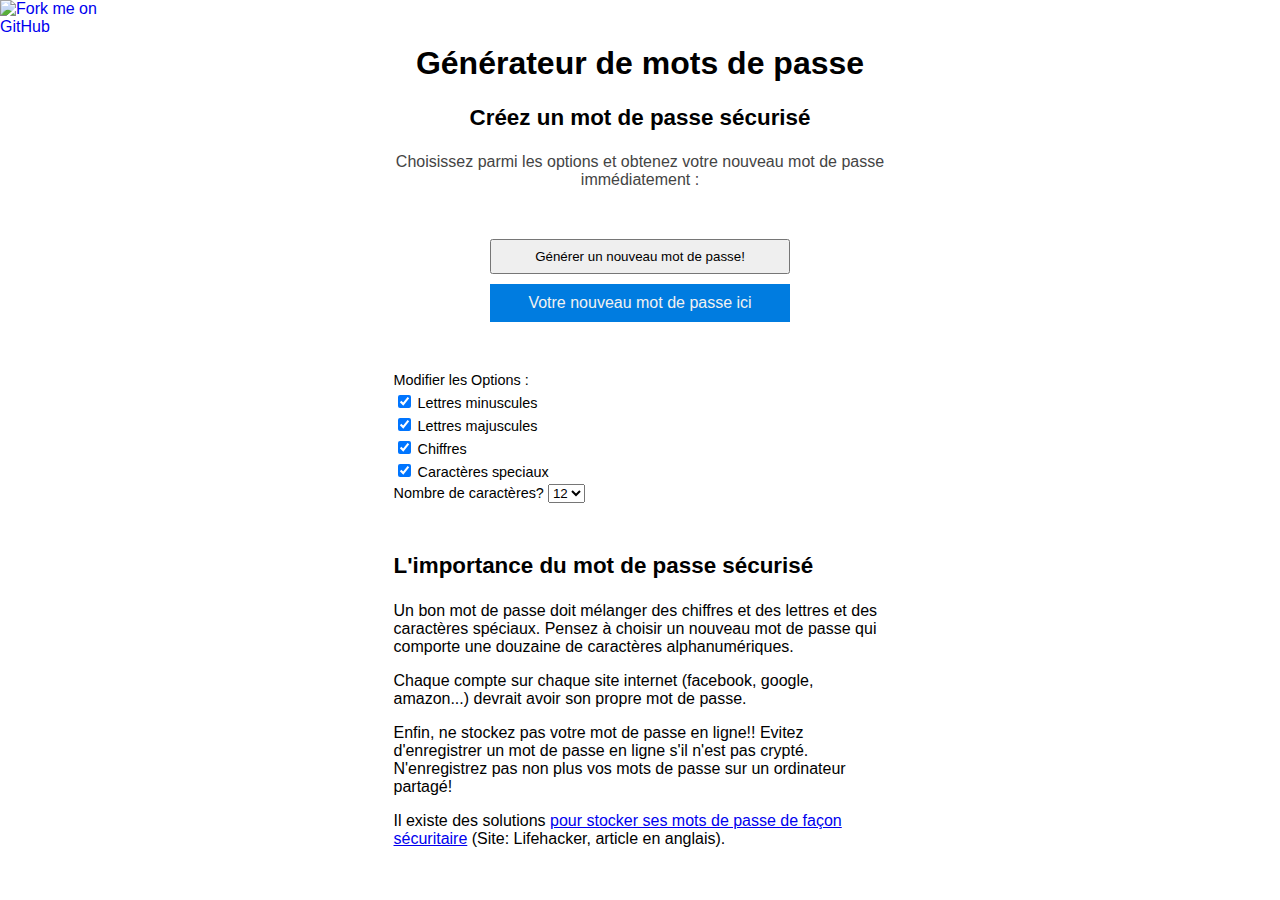
==== commit d6a8ec00: "néttoyage du html, suppression du bootstrap et de jQuery" ====
--- a/index.html
+++ b/index.html
@@ -3,107 +3,91 @@
 <!--[if IE 7]>         <html class="no-js lt-ie9 lt-ie8" lang="fr_CA"> <![endif]-->
 <!--[if IE 8]>         <html class="no-js lt-ie9" lang="fr_CA"> <![endif]-->
 <!--[if gt IE 8]><!--> <html class="no-js" lang="fr_CA"> <!--<![endif]-->
-    <head>
-        <meta charset="utf-8">
-        <meta http-equiv="X-UA-Compatible" content="IE=edge,chrome=1">
-        <title>Générateur de mots de passe</title>
-        <meta name="description" content="Générateur de mots de passe sécurisés en ligne et gratuit, qui génère des mots de passe forts" >
-        <meta name="keywords" content="générateur mot de passe, générateur de mot de passe, generateur mot de passe, mot de passe, mots de passe, generateur de mot de passe, mot de passe sécurisé" >
-        <meta name="viewport" content="width=device-width, initial-scale=1">
+<head>
+    <meta charset="utf-8">
+    <meta lang="fr">
+    <meta http-equiv="X-UA-Compatible" content="IE=edge,chrome=1">
 
-        <link rel="apple-touch-icon" href="apple-touch-icon.png">
-        <link rel="stylesheet" href="css/bootstrap.min.css">
+    <title>Générateur de mots de passe</title>
+    <meta name="description" content="Générateur de mots de passe sécurisés en ligne et gratuit, qui génère des mots de passe forts" >
+    <meta name="keywords" content="générateur mot de passe, générateur de mot de passe, generateur mot de passe, mot de passe, mots de passe, generateur de mot de passe, mot de passe sécurisé" >
+    <meta name="viewport" content="width=device-width, initial-scale=1">
 
-        <link rel="stylesheet" href="css/main.css">
+    <link rel="apple-touch-icon" href="apple-touch-icon.png">
+    <link rel="stylesheet" href="css/main.css">
+    <script src="js/vendor/modernizr-2.8.3-respond-1.4.2.min.js"></script>
+</head>
+<body>
+    <!--[if lt IE 8]>
+        <p class="browserupgrade">You are using an <strong>outdated</strong> browser. Please <a href="http://browsehappy.com/">upgrade your browser</a> to improve your experience.</p>
+    <![endif]-->
 
-        <script src="js/vendor/modernizr-2.8.3-respond-1.4.2.min.js"></script>
-    </head>
-    <body>
-        <!--[if lt IE 8]>
-            <p class="browserupgrade">You are using an <strong>outdated</strong> browser. Please <a href="http://browsehappy.com/">upgrade your browser</a> to improve your experience.</p>
-        <![endif]-->
+    <!-- Lien vers le dépôt Github -->
+    <a href="https://github.com/chrixtophe/monmotdepasse">
+        <img class="githubLink" style="position: absolute; top: 0; left: 0; border: 0;" src="https://camo.githubusercontent.com/8b6b8ccc6da3aa5722903da7b58eb5ab1081adee/68747470733a2f2f73332e616d617a6f6e6177732e636f6d2f6769746875622f726962626f6e732f666f726b6d655f6c6566745f6f72616e67655f6666373630302e706e67" alt="Fork me on GitHub" data-canonical-src="https://s3.amazonaws.com/github/ribbons/forkme_left_orange_ff7600.png">
+    </a>
+    <div class="wrapper">
+        <main>
+            <section>
+                <header>
+                    <h1 class="text-center">Générateur de mots de passe</h1>
+                    <h3 class="text-center">Créez un mot de passe sécurisé</h3>
+                </header>
 
-        <!-- Lien vers le dépôt Github -->
-        <a href="https://github.com/chrixtophe/monmotdepasse"><img style="position: absolute; top: 0; left: 0; border: 0;" src="https://camo.githubusercontent.com/8b6b8ccc6da3aa5722903da7b58eb5ab1081adee/68747470733a2f2f73332e616d617a6f6e6177732e636f6d2f6769746875622f726962626f6e732f666f726b6d655f6c6566745f6f72616e67655f6666373630302e706e67" alt="Fork me on GitHub" data-canonical-src="https://s3.amazonaws.com/github/ribbons/forkme_left_orange_ff7600.png"></a>
+                <p class="text-center grey">Choisissez parmi les options et obtenez votre nouveau mot de passe immédiatement :</p>
+                <form id="userForm">
+                    <div class="text-warning password-container">
+                        <button type="button" role="button" id="submit" form="userForm" name="generate">G&eacute;n&eacute;rer un nouveau mot de passe!</button>
+                        <div class="form-control text-center" id="motDePasse">Votre nouveau mot de passe ici</div>
+                        <p id="information" class="text-center"></p>
+                    </div>
 
-        <div class="container">
-            <div class="row">
-                <div class="col-xs-12">
-                    <h1 class="text-center">Générateur de mots de passe</h1>
-                    <h4 class="text-center">Créez un mot de passe sécurisé</h4>
-                </div>
+                    <div class="options">
+                        <div class="options_check">
+                            <label>Modifier les Options :</label>
+                            <div class="checkbox"><label for="minuscules"><input type="checkbox" name="minuscules" id="minuscules" checked="checked" />&nbsp;Lettres minuscules</label></div>
+                            <div class="checkbox"><label for="majuscules"><input type="checkbox" name="majuscules" id="majuscules" checked="checked" />&nbsp;Lettres majuscules</label></div>
+                            <div class="checkbox"><label for="chiffres"><input type="checkbox" name="chiffres" id="chiffres" checked="checked" />&nbsp;Chiffres</label></div>
+                            <div class="checkbox"><label for="caracteresspeciaux"><input type="checkbox" name="caracteresspeciaux" id="caracteresspeciaux" checked="checked"/>&nbsp;Caract&egrave;res speciaux</label></div>
+                        </div>
+                        <div class="options_select">
+                            <label for="nombreDeCaracteres" >Nombre de caractères?</label>
+                            <select name="longueur" class="" id="nombreDeCaracteres">
+                                <option value="3">3</option>
+                                <option value="4">4</option>
+                                <option value="5">5</option>
+                                <option value="6">6</option>
+                                <option value="7">7</option>
+                                <option value="8">8</option>
+                                <option value="9">9</option>
+                                <option value="10">10</option>
+                                <option value="11">11</option>
+                                <option value="12" selected="selected">12</option>
+                                <option value="13">13</option>
+                                <option value="14">14</option>
+                                <option value="15">15</option>
+                            </select>
+                        </div>
+                    </div>
+                </form>
+            </section>
 
-                <div class="col-xs-12">
-                    <h5 class="text-center">Choisissez parmi les options et obtenez votre nouveau mot de passe immédiatement :</h5>
-                    <form id="userForm">
-                        <div class="text-warning password-container">
-                            <button type="submit" role="button" id="submit" class="btn btn-primary" form="userForm" name="generate">G&eacute;n&eacute;rer un nouveau mot de passe!</button>
-                            <div class="form-control" id="motDePasse">Votre nouveau mot de passe ici</div>
-                            <p id="information" class="text-center"></p>
-                        </div>
+            <section id="securite" class="section-2">
+                <h3>L'importance du mot de passe sécurisé</h3>
+                <article>
+                    <p>Un bon mot de passe doit mélanger des chiffres et des lettres et des caractères spéciaux.
+                        Pensez à choisir un nouveau mot de passe qui comporte une douzaine de caractères alphanumériques.</p>
 
-                        <div class="options">
-                            <div class="options_check">
-                                <label>Modifier les Options :</label>
-                                <div class="checkbox"><label for="minuscules"><input type="checkbox" name="minuscules" id="minuscules" checked="checked" />&nbsp;Lettres minuscules</label></div><br />
-                                <div class="checkbox"><label for="majuscules"><input type="checkbox" name="majuscules" id="majuscules" checked="checked" />&nbsp;Lettres majuscules</label></div><br />
-                                <div class="checkbox"><label for="chiffres"><input type="checkbox" name="chiffres" id="chiffres" checked="checked" />&nbsp;Chiffres</label></div><br />
-                                <div class="checkbox"><label for="caracteresspeciaux"><input type="checkbox" name="caracteresspeciaux" id="caracteresspeciaux" />&nbsp;Caract&egrave;res speciaux</label></div><br />
-                            </div>
-                            <div class="options_select">
-                                <label for="nombreDeCaracteres" >Nombre de caractères?</label>
-                                <select name="longueur" class="" id="nombreDeCaracteres">
-                                    <option value="3">3</option>
-                                    <option value="4">4</option>
-                                    <option value="5">5</option>
-                                    <option value="6">6</option>
-                                    <option value="7">7</option>
-                                    <option value="8">8</option>
-                                    <option value="9">9</option>
-                                    <option value="10">10</option>
-                                    <option value="11">11</option>
-                                    <option value="12" selected="selected">12</option>
-                                    <option value="13">13</option>
-                                    <option value="14">14</option>
-                                    <option value="15">15</option>
-                                </select>
-                            </div>
-                        </div>
-                    </form>
-                </div>
-            </div>
+                    <p>Chaque compte sur chaque site internet (facebook, google, amazon...) devrait avoir son propre mot de passe.</p>
 
-            <div class="row">
-                <div class="col-xs-12">
-                    <section id="securite" class="options">
-                        <h3>L'importance du mot de passe sécurisé</h3>
-                        <article>
-                            <p>Un bon mot de passe doit mélanger des chiffres et des lettres et des caractères spéciaux.
-                                Pensez à choisir un nouveau mot de passe qui comporte une douzaine de caractères alphanumériques.</p>
+                    <p>Enfin, ne stockez pas votre mot de passe en ligne!! Evitez d'enregistrer un mot de passe en ligne s'il n'est
+                        pas crypté. N'enregistrez pas non plus vos mots de passe sur un ordinateur partagé!</p>
 
-                            <p>Chaque compte sur chaque site internet (facebook, google, amazon...) devrait avoir son propre mot de passe.</p>
-
-                            <p>Enfin, ne stockez pas votre mot de passe en ligne!! Evitez d'enregistrer un mot de passe en ligne s'il n'est
-                                pas crypté. N'enregistrez pas non plus vos mots de passe sur un ordinateur partagé!</p>
-
-                            <p>Il existe des solutions <a href="http://lifehacker.com/5529133/five-best-password-managers" title="Les 5 meilleurs gestionnaires de mot de passe">pour stocker ses mots de passe de façon sécuritaire</a> (Site: Lifehacker, article en anglais).</p>
-                        </article>
-                    </section>
-                </div>
-            </div>
-        </div><!-- .container -->
-
-        <!-- Générateur -->
-        <script src="js/app.js"></script>
-
-        <!-- Google Analytics -->
-        <script>
-            (function(b,o,i,l,e,r){b.GoogleAnalyticsObject=l;b[l]||(b[l]=
-            function(){(b[l].q=b[l].q||[]).push(arguments)});b[l].l=+new Date;
-            e=o.createElement(i);r=o.getElementsByTagName(i)[0];
-            e.src='//www.google-analytics.com/analytics.js';
-            r.parentNode.insertBefore(e,r)}(window,document,'script','ga'));
-            ga('create','UA-54743367-3','auto');ga('send','pageview');
-        </script>
-    </body>
+                    <p>Il existe des solutions <a href="http://lifehacker.com/5529133/five-best-password-managers" title="Les 5 meilleurs gestionnaires de mot de passe">pour stocker ses mots de passe de façon sécuritaire</a> (Site: Lifehacker, article en anglais).</p>
+                </article>
+            </section>
+        </main>
+    </div>
+    <script src="js/app.js"></script>
+</body>
 </html>
--- a/css/main.css
+++ b/css/main.css
@@ -1,81 +1,82 @@
 body {
-    padding-top: 50px;
-    padding-bottom: 20px;
-    font-family: "Arial", sans-serif;
-    color: #4E4E4E;
-    background-color: #f1f1f1;
+    font-family: "Helvetica Neue", Helvetica, Arial, sans-serif;
 }
 
-div.form-control {
-    display: inline-block;
-    width: 252px;
+.wrapper {
+    max-width: 525px;
+    margin: 0 auto;
+}
+
+main {
+    padding: 1em;
+    font-size: 16px;
+}
+
+h1 {
+    font-size: 2em;
+}
+
+h3 {
+    font-size: 1.4em;
+}
+
+.githubLink {
+    max-width: 100px;
+}
+
+.grey {
+    color: #444444;
+}
+
+.text-center {
+    text-align: center;
+}
+
+.text-danger {
+    color: darkred;
+}
+
+.text-info {
+    color: #007CE0;
+}
+
+.checkbox {
+    margin: 4px 0;
+}
+
+.checkbox input {
+    color: #1B1B1B;
 }
 
 .password-container {
-    text-align: center;
+    margin: 30px auto;
 }
 
 button#submit {
-    margin-top: 1em;
-    margin-bottom: 1em;
+    width: 100%;
+    padding: 8px 5px;
 }
 
-div.checkbox {
-    margin:0;
+.form-control {
+    margin: 10px auto;
+    padding: 10px 5px;
+    background-color: #007CE0;
+    color: #f1f1f1;
 }
 
-input[type="checkbox"] {
-    margin-top: 0;
+.options {
+    font-size: .9em;
 }
 
-select.form-control {
-    width: 100px;
+.section-2 {
+    margin-top: 50px;
 }
 
-#information {
-    margin-top : 1em;
-}
-
-/*
- * Media queries
- */
-
-@media (min-width: 768px) {
-    div.form-control {
-        width: 252px;
+@media (min-width: 640px) {
+    .password-container {
+        max-width: 300px;
     }
-    .col-xs-12 + .col-xs-12 {
-        margin-top: 50px;
-    }
-    button#submit {
-        margin-right: 2.2em;
-    }
-    .options {
-        max-width: 540px;
-        margin: 0 auto;
-        clear: both;
-    }
-    .options_check {
-        width: 312px;
-    }
-    .options_check,
-    .options_select {
-        float: left;
+    .password-container {
+        margin: 50px auto;
     }
 }
-
-
-
-
-
-
-
-
-
-
-
-
-
-
-
-
